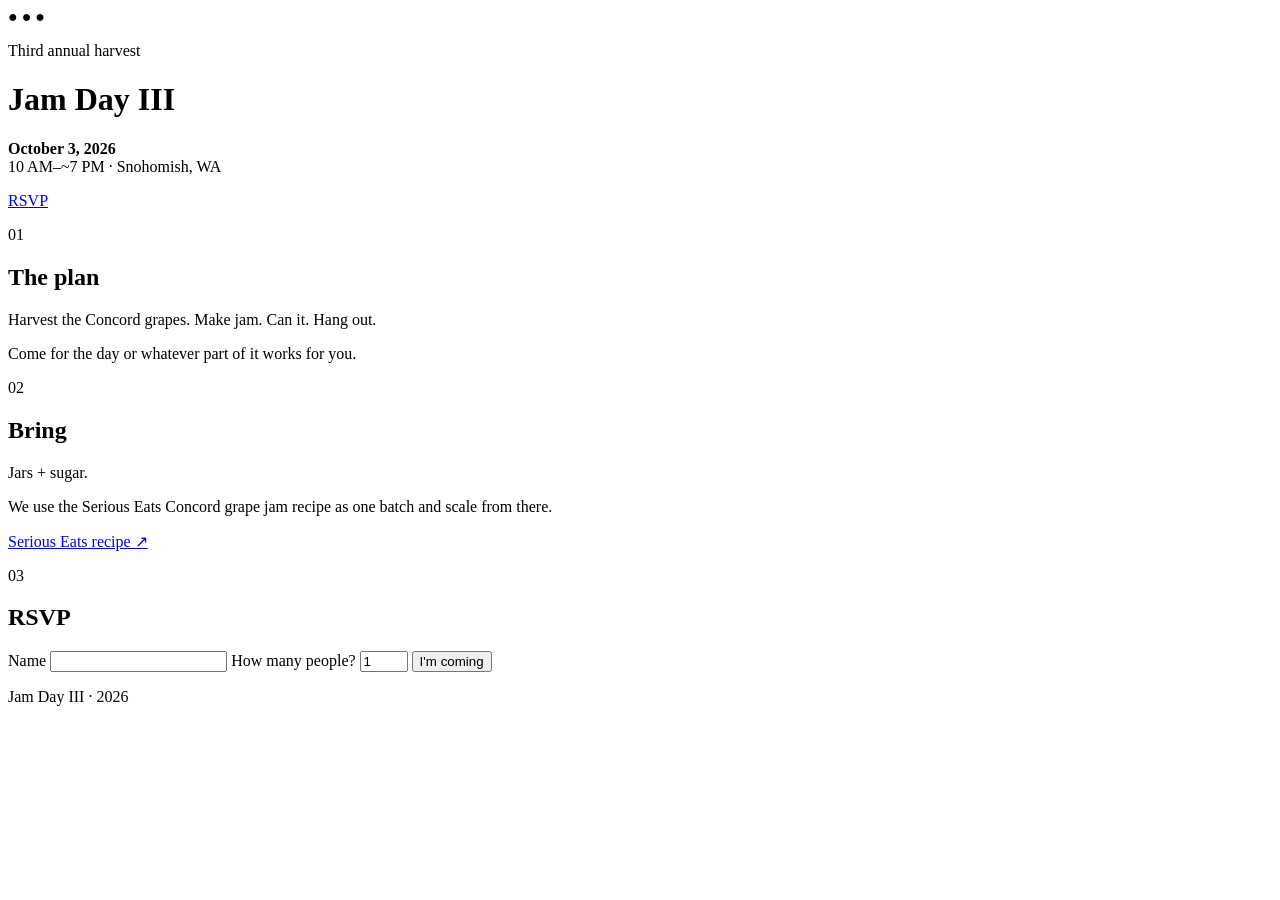
==== site/index.html @ 5df2280b "Bootstrap Jam Day public source" ====
<!doctype html>
<html lang="en">
<head>
  <meta charset="utf-8">
  <meta name="viewport" content="width=device-width,initial-scale=1">
  <meta name="theme-color" content="#35133f">
  <meta name="description" content="Jam Day III — October 3, 2026 in Snohomish, Washington.">
  <title>Jam Day III</title>
  <link rel="stylesheet" href="/styles.css">
  <script src="/app.js" defer></script>
</head>
<body>
  <main>
    <header class="hero">
      <div class="vine" aria-hidden="true">● ● ●</div>
      <p class="eyebrow">Third annual harvest</p>
      <h1>Jam <span>Day</span> III</h1>
      <p class="when"><strong>October 3, 2026</strong><br>10 AM–~7 PM · Snohomish, WA</p>
      <a class="button" href="#rsvp">RSVP</a>
    </header>

    <section class="plan" aria-labelledby="plan-title">
      <p class="section-number" aria-hidden="true">01</p>
      <div>
        <h2 id="plan-title">The plan</h2>
        <p class="lede">Harvest the Concord grapes. Make jam. Can it. Hang out.</p>
        <p>Come for the day or whatever part of it works for you.</p>
      </div>
    </section>

    <section class="bring" aria-labelledby="bring-title">
      <p class="section-number" aria-hidden="true">02</p>
      <div>
        <h2 id="bring-title">Bring</h2>
        <p class="bring-list">Jars <span>+</span> sugar.</p>
        <p>We use the Serious Eats Concord grape jam recipe as one batch and scale from there.</p>
        <p><a href="https://www.seriouseats.com/" rel="noreferrer">Serious Eats recipe ↗</a></p>
      </div>
    </section>

    <section class="rsvp" id="rsvp" aria-labelledby="rsvp-title">
      <p class="section-number" aria-hidden="true">03</p>
      <div>
        <h2 id="rsvp-title">RSVP</h2>
        <form id="rsvp-form">
          <label>Name <input name="name" autocomplete="name" required maxlength="120"></label>
          <label>How many people? <input name="headcount" type="number" inputmode="numeric" min="1" max="30" value="1" required></label>
          <button class="button" type="submit">I'm coming</button>
          <p id="form-status" class="status" role="status" aria-live="polite"></p>
        </form>
        <div id="confirmation" class="confirmation" hidden>
          <h3>See you at Jam Day.</h3>
          <p>Saturday, October 3 · 10 AM–~7 PM</p>
          <p id="private-location"></p>
          <div class="calendar-actions">
            <a id="google-calendar" class="text-link" href="#">Add to Google Calendar</a>
            <a id="ics-calendar" class="text-link" href="#">Download .ics</a>
          </div>
        </div>
      </div>
    </section>
  </main>
  <footer>Jam Day III · 2026</footer>
</body>
</html>
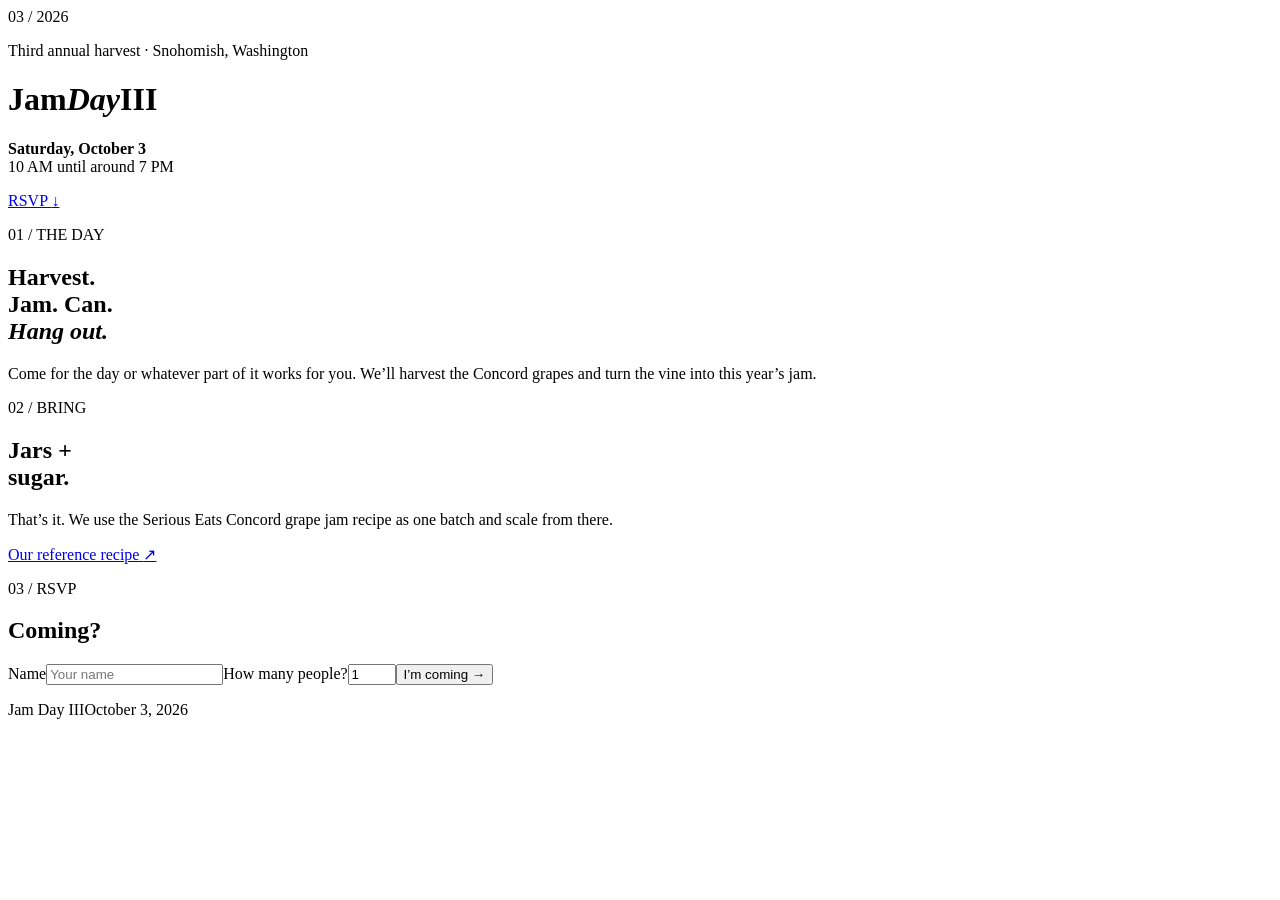
==== commit 2cbf2c64: "Refine Jam Day harvest-label composition" ====
--- a/site/index.html
+++ b/site/index.html
@@ -1,65 +1,24 @@
 <!doctype html>
 <html lang="en">
 <head>
-  <meta charset="utf-8">
-  <meta name="viewport" content="width=device-width,initial-scale=1">
-  <meta name="theme-color" content="#35133f">
-  <meta name="description" content="Jam Day III — October 3, 2026 in Snohomish, Washington.">
-  <title>Jam Day III</title>
-  <link rel="stylesheet" href="/styles.css">
-  <script src="/app.js" defer></script>
+<meta charset="utf-8"><meta name="viewport" content="width=device-width,initial-scale=1">
+<meta name="theme-color" content="#2b1236"><meta name="description" content="Jam Day III — October 3, 2026 in Snohomish, Washington.">
+<title>Jam Day III</title><link rel="stylesheet" href="/styles.css"><script src="/app.js" defer></script>
 </head>
 <body>
-  <main>
-    <header class="hero">
-      <div class="vine" aria-hidden="true">● ● ●</div>
-      <p class="eyebrow">Third annual harvest</p>
-      <h1>Jam <span>Day</span> III</h1>
-      <p class="when"><strong>October 3, 2026</strong><br>10 AM–~7 PM · Snohomish, WA</p>
-      <a class="button" href="#rsvp">RSVP</a>
-    </header>
-
-    <section class="plan" aria-labelledby="plan-title">
-      <p class="section-number" aria-hidden="true">01</p>
-      <div>
-        <h2 id="plan-title">The plan</h2>
-        <p class="lede">Harvest the Concord grapes. Make jam. Can it. Hang out.</p>
-        <p>Come for the day or whatever part of it works for you.</p>
-      </div>
-    </section>
-
-    <section class="bring" aria-labelledby="bring-title">
-      <p class="section-number" aria-hidden="true">02</p>
-      <div>
-        <h2 id="bring-title">Bring</h2>
-        <p class="bring-list">Jars <span>+</span> sugar.</p>
-        <p>We use the Serious Eats Concord grape jam recipe as one batch and scale from there.</p>
-        <p><a href="https://www.seriouseats.com/" rel="noreferrer">Serious Eats recipe ↗</a></p>
-      </div>
-    </section>
-
-    <section class="rsvp" id="rsvp" aria-labelledby="rsvp-title">
-      <p class="section-number" aria-hidden="true">03</p>
-      <div>
-        <h2 id="rsvp-title">RSVP</h2>
-        <form id="rsvp-form">
-          <label>Name <input name="name" autocomplete="name" required maxlength="120"></label>
-          <label>How many people? <input name="headcount" type="number" inputmode="numeric" min="1" max="30" value="1" required></label>
-          <button class="button" type="submit">I'm coming</button>
-          <p id="form-status" class="status" role="status" aria-live="polite"></p>
-        </form>
-        <div id="confirmation" class="confirmation" hidden>
-          <h3>See you at Jam Day.</h3>
-          <p>Saturday, October 3 · 10 AM–~7 PM</p>
-          <p id="private-location"></p>
-          <div class="calendar-actions">
-            <a id="google-calendar" class="text-link" href="#">Add to Google Calendar</a>
-            <a id="ics-calendar" class="text-link" href="#">Download .ics</a>
-          </div>
-        </div>
-      </div>
-    </section>
-  </main>
-  <footer>Jam Day III · 2026</footer>
-</body>
-</html>
+<main>
+<header class="hero">
+  <div class="edition" aria-hidden="true">03 / 2026</div>
+  <div class="grapes" aria-hidden="true"><i></i><i></i><i></i><i></i><i></i><i></i><i></i><i></i><i></i></div>
+  <p class="eyebrow">Third annual harvest · Snohomish, Washington</p>
+  <h1><span>Jam</span><em>Day</em><b>III</b></h1>
+  <div class="hero-foot"><p class="when"><strong>Saturday, October 3</strong><br>10 AM until around 7 PM</p><a class="button" href="#rsvp">RSVP <span>↓</span></a></div>
+</header>
+<section class="plan" aria-labelledby="plan-title"><p class="section-number">01 / THE DAY</p><div><h2 id="plan-title">Harvest.<br>Jam. Can.<br><i>Hang out.</i></h2><p>Come for the day or whatever part of it works for you. We’ll harvest the Concord grapes and turn the vine into this year’s jam.</p></div></section>
+<section class="bring" aria-labelledby="bring-title"><p class="section-number">02 / BRING</p><div><h2 id="bring-title">Jars <i>+</i><br>sugar.</h2><p>That’s it. We use the Serious Eats Concord grape jam recipe as one batch and scale from there.</p><a class="recipe" href="https://www.seriouseats.com/" rel="noreferrer">Our reference recipe <span>↗</span></a></div></section>
+<section class="rsvp" id="rsvp" aria-labelledby="rsvp-title"><p class="section-number">03 / RSVP</p><div><h2 id="rsvp-title">Coming?</h2>
+<form id="rsvp-form"><label><span>Name</span><input name="name" autocomplete="name" required maxlength="120" placeholder="Your name"></label><label><span>How many people?</span><input name="headcount" type="number" inputmode="numeric" min="1" max="30" value="1" required></label><button class="button" type="submit">I’m coming <span>→</span></button><p id="form-status" class="status" role="status" aria-live="polite"></p></form>
+<div id="confirmation" class="confirmation" hidden><p class="eyebrow">RSVP received</p><h3>See you at Jam Day.</h3><p>Saturday, October 3 · 10 AM–~7 PM</p><p id="private-location"></p><div class="calendar-actions"><a id="google-calendar" href="#">Google Calendar ↗</a><a id="ics-calendar" href="#">Download .ics ↓</a></div></div>
+</div></section>
+</main><footer><span>Jam Day III</span><span>October 3, 2026</span></footer>
+</body></html>
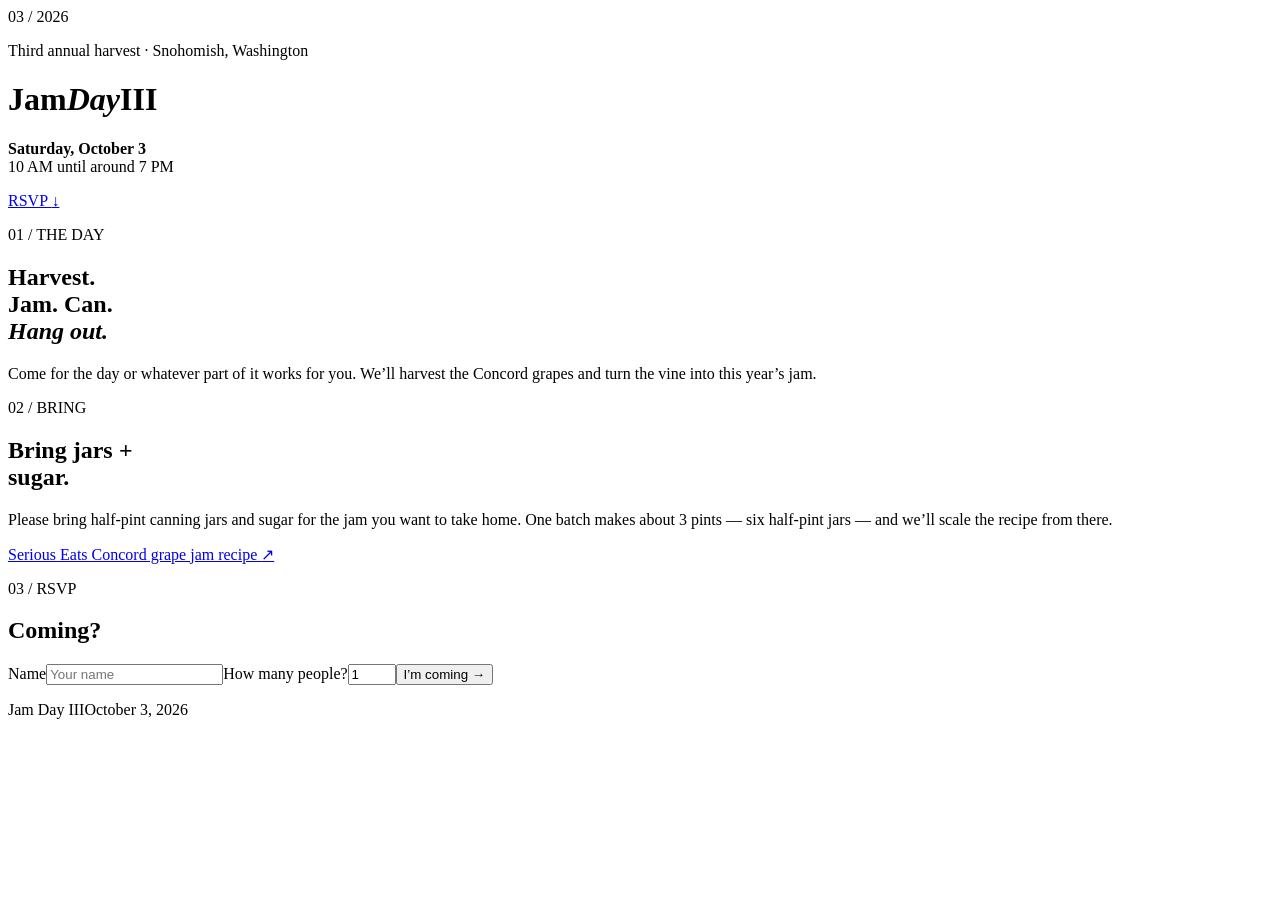
==== commit bd6407b1: "Clarify Jam Day bring instructions and recipe" ====
--- a/site/index.html
+++ b/site/index.html
@@ -15,7 +15,7 @@
   <div class="hero-foot"><p class="when"><strong>Saturday, October 3</strong><br>10 AM until around 7 PM</p><a class="button" href="#rsvp">RSVP <span>↓</span></a></div>
 </header>
 <section class="plan" aria-labelledby="plan-title"><p class="section-number">01 / THE DAY</p><div><h2 id="plan-title">Harvest.<br>Jam. Can.<br><i>Hang out.</i></h2><p>Come for the day or whatever part of it works for you. We’ll harvest the Concord grapes and turn the vine into this year’s jam.</p></div></section>
-<section class="bring" aria-labelledby="bring-title"><p class="section-number">02 / BRING</p><div><h2 id="bring-title">Jars <i>+</i><br>sugar.</h2><p>That’s it. We use the Serious Eats Concord grape jam recipe as one batch and scale from there.</p><a class="recipe" href="https://www.seriouseats.com/" rel="noreferrer">Our reference recipe <span>↗</span></a></div></section>
+<section class="bring" aria-labelledby="bring-title"><p class="section-number">02 / BRING</p><div><h2 id="bring-title">Bring jars <i>+</i><br>sugar.</h2><p>Please bring half-pint canning jars and sugar for the jam you want to take home. One batch makes about 3 pints — six half-pint jars — and we’ll scale the recipe from there.</p><a class="recipe" href="https://www.seriouseats.com/concord-grape-jam-recipe-grape-jelly" rel="noreferrer">Serious Eats Concord grape jam recipe <span>↗</span></a></div></section>
 <section class="rsvp" id="rsvp" aria-labelledby="rsvp-title"><p class="section-number">03 / RSVP</p><div><h2 id="rsvp-title">Coming?</h2>
 <form id="rsvp-form"><label><span>Name</span><input name="name" autocomplete="name" required maxlength="120" placeholder="Your name"></label><label><span>How many people?</span><input name="headcount" type="number" inputmode="numeric" min="1" max="30" value="1" required></label><button class="button" type="submit">I’m coming <span>→</span></button><p id="form-status" class="status" role="status" aria-live="polite"></p></form>
 <div id="confirmation" class="confirmation" hidden><p class="eyebrow">RSVP received</p><h3>See you at Jam Day.</h3><p>Saturday, October 3 · 10 AM–~7 PM</p><p id="private-location"></p><div class="calendar-actions"><a id="google-calendar" href="#">Google Calendar ↗</a><a id="ics-calendar" href="#">Download .ics ↓</a></div></div>
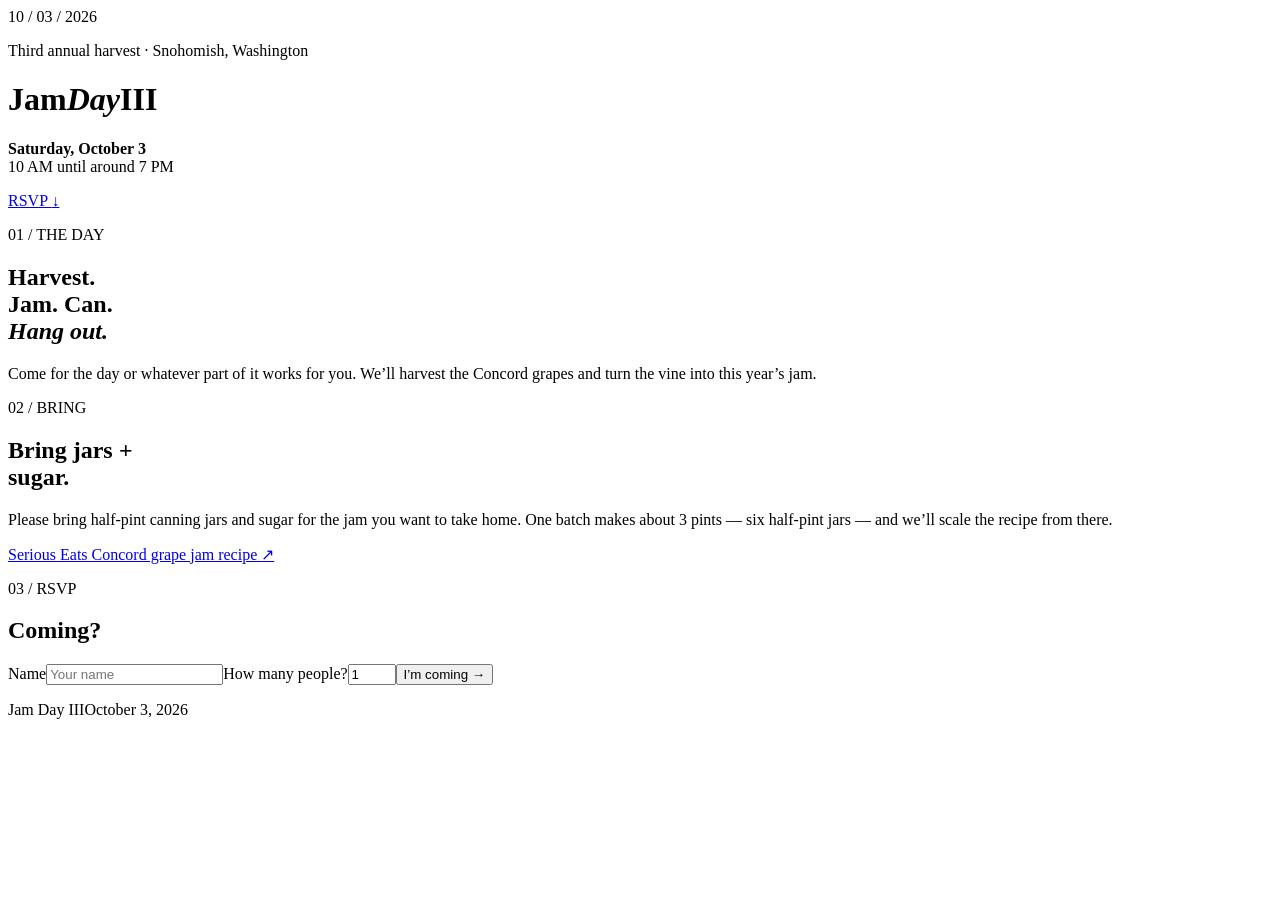
==== commit aa74c5b6: "Clarify full Jam Day date in hero" ====
--- a/site/index.html
+++ b/site/index.html
@@ -8,7 +8,7 @@
 <body>
 <main>
 <header class="hero">
-  <div class="edition" aria-hidden="true">03 / 2026</div>
+  <div class="edition" aria-hidden="true">10 / 03 / 2026</div>
   <div class="grapes" aria-hidden="true"><i></i><i></i><i></i><i></i><i></i><i></i><i></i><i></i><i></i></div>
   <p class="eyebrow">Third annual harvest · Snohomish, Washington</p>
   <h1><span>Jam</span><em>Day</em><b>III</b></h1>
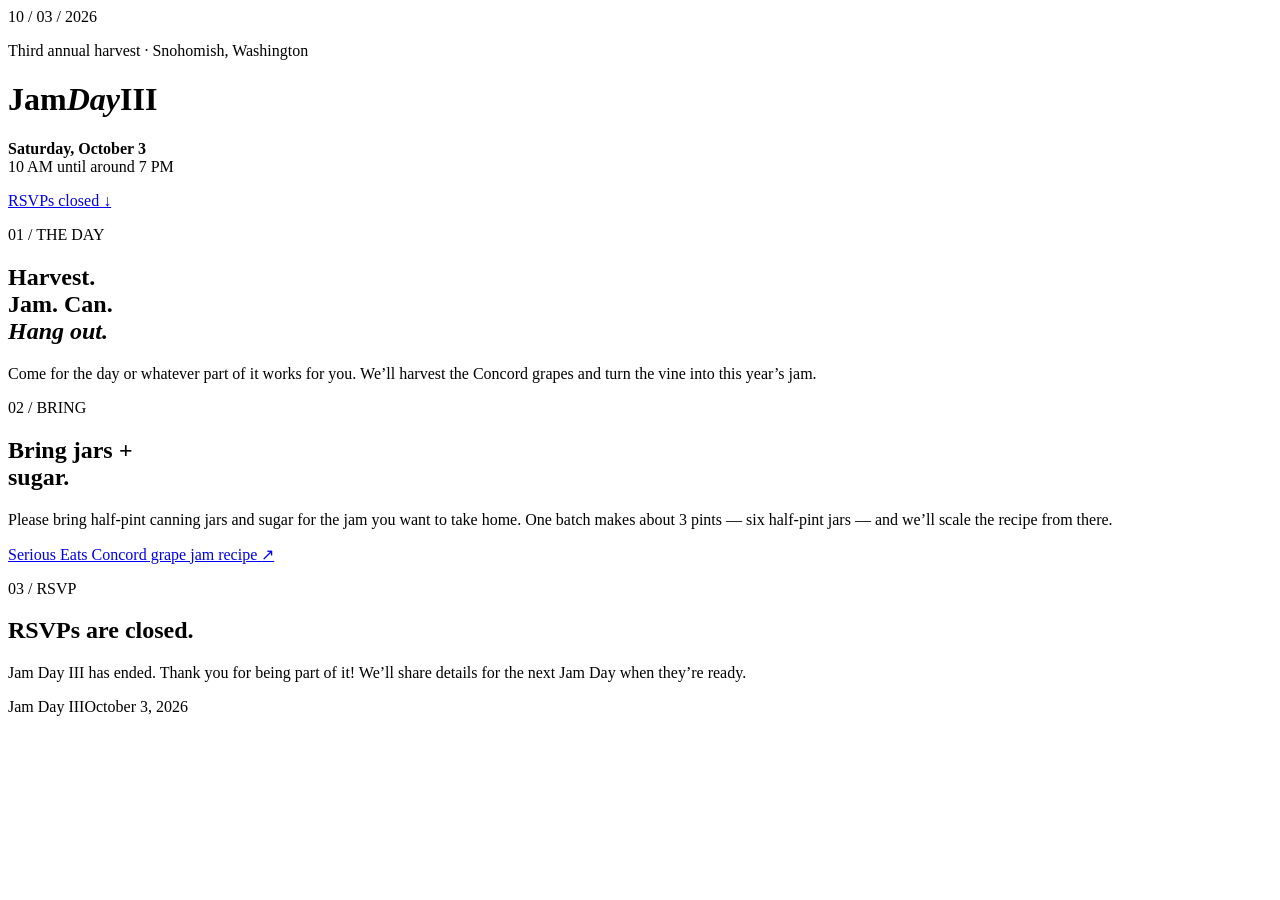
==== commit 3500fba4: "Show closed RSVP state after Jam Day III" ====
--- a/site/index.html
+++ b/site/index.html
@@ -3,7 +3,7 @@
 <head>
 <meta charset="utf-8"><meta name="viewport" content="width=device-width,initial-scale=1">
 <meta name="theme-color" content="#2b1236"><meta name="description" content="Jam Day III — October 3, 2026 in Snohomish, Washington.">
-<title>Jam Day III</title><link rel="stylesheet" href="/styles.css"><script src="/app.js" defer></script>
+<title>Jam Day III</title><link rel="stylesheet" href="/styles.css">
 </head>
 <body>
 <main>
@@ -12,13 +12,12 @@
   <div class="grapes" aria-hidden="true"><i></i><i></i><i></i><i></i><i></i><i></i><i></i><i></i><i></i></div>
   <p class="eyebrow">Third annual harvest · Snohomish, Washington</p>
   <h1><span>Jam</span><em>Day</em><b>III</b></h1>
-  <div class="hero-foot"><p class="when"><strong>Saturday, October 3</strong><br>10 AM until around 7 PM</p><a class="button" href="#rsvp">RSVP <span>↓</span></a></div>
+  <div class="hero-foot"><p class="when"><strong>Saturday, October 3</strong><br><time datetime="2026-10-03T10:00:00-07:00">10 AM</time> until around <time datetime="2026-10-03T19:00:00-07:00">7 PM</time></p><a class="button" href="#rsvp">RSVPs closed <span>↓</span></a></div>
 </header>
 <section class="plan" aria-labelledby="plan-title"><p class="section-number">01 / THE DAY</p><div><h2 id="plan-title">Harvest.<br>Jam. Can.<br><i>Hang out.</i></h2><p>Come for the day or whatever part of it works for you. We’ll harvest the Concord grapes and turn the vine into this year’s jam.</p></div></section>
 <section class="bring" aria-labelledby="bring-title"><p class="section-number">02 / BRING</p><div><h2 id="bring-title">Bring jars <i>+</i><br>sugar.</h2><p>Please bring half-pint canning jars and sugar for the jam you want to take home. One batch makes about 3 pints — six half-pint jars — and we’ll scale the recipe from there.</p><a class="recipe" href="https://www.seriouseats.com/concord-grape-jam-recipe-grape-jelly" rel="noreferrer">Serious Eats Concord grape jam recipe <span>↗</span></a></div></section>
-<section class="rsvp" id="rsvp" aria-labelledby="rsvp-title"><p class="section-number">03 / RSVP</p><div><h2 id="rsvp-title">Coming?</h2>
-<form id="rsvp-form"><label><span>Name</span><input name="name" autocomplete="name" required maxlength="120" placeholder="Your name"></label><label><span>How many people?</span><input name="headcount" type="number" inputmode="numeric" min="1" max="30" value="1" required></label><button class="button" type="submit">I’m coming <span>→</span></button><p id="form-status" class="status" role="status" aria-live="polite"></p></form>
-<div id="confirmation" class="confirmation" hidden><p class="eyebrow">RSVP received</p><h3>See you at Jam Day.</h3><p>Saturday, October 3 · 10 AM–~7 PM</p><p id="private-location"></p><div class="calendar-actions"><a id="google-calendar" href="#">Google Calendar ↗</a><a id="ics-calendar" href="#">Download .ics ↓</a></div></div>
+<section class="rsvp" id="rsvp" aria-labelledby="rsvp-title"><p class="section-number">03 / RSVP</p><div><h2 id="rsvp-title">RSVPs are closed.</h2>
+<p>Jam Day III has ended. Thank you for being part of it! We’ll share details for the next Jam Day when they’re ready.</p>
 </div></section>
 </main><footer><span>Jam Day III</span><span>October 3, 2026</span></footer>
-</body></html>+</body></html>
